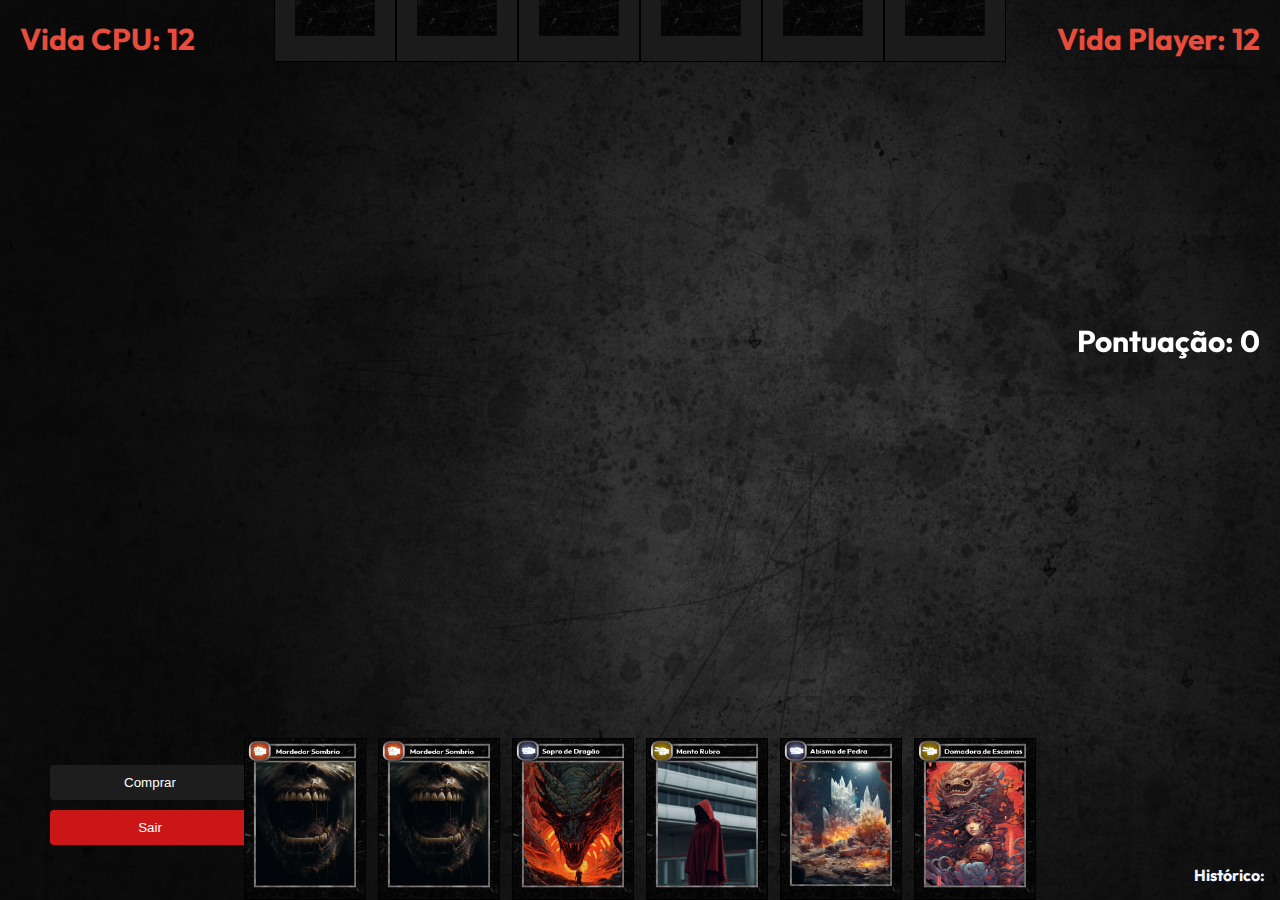
==== cardgame.html @ 0b506df9 "ADD: menu, button. score e etc v2.1" ====
<!DOCTYPE html>
<html lang="pt-br">
<head>
    <meta charset="UTF-8">
    <link href="https://fonts.googleapis.com/css2?family=Outfit:wght@400;700&display=swap" rel="stylesheet">
    <meta name="viewport" content="width=device-width, initial-scale=1.0">
    <title>Jogo de Cartas - Pedra, Papel e Tesoura</title>
    <link rel="stylesheet" href="./src/css/styles.css"> <!-- Link para seu arquivo de estilos CSS -->
</head>
<body>
    <div class="game-container">
        <div class="cpu-area">
            <div class="cpu-info">
                <p>Vida CPU: <span id="cpu-life">6</span></p>
            </div>
            <div class="cpu-cards">
                <!-- Cartas da CPU serão exibidas aqui -->             
            </div>
        </div>
        <div class="middle-space">
            <div class="played-cards">
                <!-- Cartas jogadas serão exibidas aqui -->
            </div>
        </div>
        <div class="player-life">
            <p>Vida Player: <span id="player-life">6</span></p>
        </div>
        <div class="player-score">
            <p>Pontuação: <span id="player-score">0</span></p>
        </div>
        <div class="player-area">
            <button id="buy-button">Comprar</button>
            <button id="exit">Sair</button>"
            <div class="player-cards">
                <!-- Cartas do jogador serão exibidas aqui -->
            </div>
            <div class="history">
                <div class="history-title">Histórico:</div>
                <div class="history-cards"></div>
            </div>
            <div id="winner-modal" class="modal">
                <div class="modal-content">
                    <p id="winner-message">Vencedor: Jogador 1</p>
                    <button id="play-again-button">Jogar Novamente</button>
                </div>
            </div>
            <div id="continue-modal" class="modal">
                <div class="modal-content">
                    <h2>Continuar?</h2>
                    <p>Você pode escolher continuar e receber 3 cartas, mas só pode fazer isso uma vez. (CPU também recebe) </p>
                    <button id="continue-button">Continuar</button>
                    <button id="quit-button">Desistir</button>
                </div>
            </div>          
        </div>
    <script src="./src/js/script.js"></script> <!-- Link para seu arquivo de script JavaScript -->
</body>
</html>
---- src/css/styles.css ----
body, h1, h2, h3, p {
    margin: 0;
    padding: 0;
}

.game-container {
    display: flex;
    flex-direction: column;
    justify-content: space;
    align-items: center;
    height: 100vh;
    box-sizing: border-box;
    position: relative; 
}

.middle-space {
    width: 100%;
    display: flex;
    justify-content: space-around;
    align-items: center;
    margin-top: auto;
    margin-bottom: auto;
    flex-direction: column; /* Inverte a ordem vertical das cartas */
    transform: translateY(30%); /* Ajusta a posição vertical */
    gap: 10px;
}

.middle-space:hover .card {
    transform: none; 
    z-index: initial; 
    box-shadow: none; 
}

.middle-space:hover .card img {
    transform: none;
    position: static; 
    width: auto; 
    height: auto; 
}

.player-life, .cpu-info {
    font-family: "Outfit";
    font-size: 30px;
    font-weight: bold;
    color: #e74c3c;
    position: absolute;
    top: 10px;
}

.player-score{
    font-family: "Outfit";
    font-weight: bold;
    font-size: 30px;
    position: fixed;
    right: 20px;
    bottom: 540px;
    color: #ffffff;
}


.cpu-info {
    top: 20px;
    left: 20px; 
}

.player-life {
    top: 20px;
    right: 20px; 
}

.cpu-cards {
    display: flex;
    justify-content: space-around;
    width: 100%;
    max-width: 1000px;;
    margin-top: -100px;
    margin-bottom: -500px;
}


.player-cards {
    display: flex;
    justify-content: space-around;
    width: 100%;
    max-width: 1000px;
    margin-top: 200px;
    margin-bottom: 0;
}

.player-cards .card {
    margin: 0 6px; 
}

.notification {
    position: fixed;
    top: 10px;
    left: 50%;
    transform: translateX(-50%);
    background-color: rgba(0, 0, 0, 0.8);
    color: white;
    padding: 10px 20px;
    border-radius: 5px;
    font-family: "Outfit";
    font-size: 16px;
    z-index: 1000;
}

.notification-error {
    position: fixed;
    top: 10px;
    left: 50%;
    transform: translateX(-50%);
    color: white;
    padding: 10px 20px;
    border-radius: 5px;
    font-family: "Outfit";
    font-size: 16px;
    z-index: 1000;
    background-color: #e74c3c;
}

#buy-button {
    background-color: #1D1D1D;
    color: white;
    padding: 10px 20px;
    width: 200px;
    border: none;
    border-radius: 4px;
    cursor: pointer;
    transition: background-color 0.3s ease;
}

#buy-button:hover {
    background-color: #dab514;
}

#buy-button {
    position: fixed;
    bottom: 100px;
    left: 50px;
}

#exit {
    width: 200px;
    background-color: #ca1616;
    color: white;
    padding: 10px 34px;
    border: none;
    border-radius: 4px;
    cursor: pointer;
    transition: background-color 0.3s ease; 
}

#exit:hover {
    background-color: #d45b5b;
}

#exit {
    position: fixed;
    bottom: 55px;
    left: 50px;
}

.card {
    width: 120px; 
    height: 160px; 
    background-color: #1b1b1b;
    border: 1px solid #000; 
    display: flex;
    justify-content: center;
    align-items: center;
    cursor: pointer;
    transition: transform 0.3s cubic-bezier(0.175, 0.885, 0.32, 1.275), box-shadow 0.2s ease-in-out;
    position: relative;
    perspective: 1000px;    
    transform-style: preserve-3d;
}

.cpu-cards:hover .card {
    transform: none; 
    z-index: initial; 
    box-shadow: none; 
}

.cpu-cards:hover .card img {
    transform: none;
    position: static; 
    width: auto; 
    height: auto; 
}


.card:hover {
    transform: scale(1.7) rotate(3deg) translateY(-70px); 
    z-index: 2;
    box-shadow: 2px 2px 5px rgba(0, 0, 0, 0.5);
}

.card img {
    max-width: 100%; 
}

.card:hover img {
    transform: translateY(-70%);
    position: absolute; 
    top: 50%;
    left: 50%;
    width: 120%; 
    height: 120%; 
    transform: translate(-50%, -50%) scale(1.5); 
}

.animated-card {
    animation: cardAnimation 1s ease-in-out;
    transform-origin: center;
}


.winner-card {
    border: 2px solid rgb(27, 173, 14); 
}

.draw-card {
    border: 2px solid rgb(255, 255, 255); 
}

.history {
    position: absolute;
    bottom: 0;
    right: 5px;
    padding: 10px;
    border-radius: 5px;
    flex-direction: column;
    align-items: center;
}

.history-title {
    font-family: "Outfit";
    color: aliceblue;
    font-weight: bold;
    margin-bottom: 5px;
    cursor: pointer; 
}

.history-cards{
    display: flex;
    flex-direction: column; 
    gap: 5px;
    max-height: 480px; 
}

.history-cards:hover .card {
    transform: none; 
    z-index: initial; 
    box-shadow: none; 
}

.history-cards:hover .card img {
    transform: none;
    position: static; 
    width: auto; 
    height: auto; 
}

.history-cards .history-container {
    display: flex;
    gap: 5px;
}

.low-opacity {
    opacity: 0.2; 
}



/* Estilos para o modal */
.modal {
    display: none;
    position: fixed;
    z-index: 1000;
    left: 0;
    top: -100px;
    width: 100%;
    height: 1000%;
    background-color: rgba(0, 0, 0, 0.7);
}

.modal-content {
    border-radius: 6px;
    background-color: #1D1D1D;
    max-width: 300px;
    margin: auto;
    margin-top: 20%;
    padding: 35px 71px;
    border-radius: 5px;
    text-align: center;
    font-weight: bold;
    font-family: "Outfit";
    color: white;
    display: flex;
    flex-direction: column;
    gap: 20px; /* Espaçamento vertical entre os elementos */
}


#play-again-button {
    display: inline-block;
    outline: 0;
    cursor: pointer;
    border: none;
    border-radius: 5px;
    color: #fff;
    background: #1a1717;
    font-size: 16px;
    font-weight: bold;
    padding: 10px 20px;
    text-align: center;
    text-decoration: none;
    transition: background-color 0.3s ease;
}

#play-again-button:hover {
    background: #2ca37f;
}

#continue-button {
    display: inline-block;
    outline: 0;
    cursor: pointer;
    border: none;
    border-radius: 5px;
    color: #fff;
    background: #1a1717;
    font-size: 16px;
    font-weight: bold;
    padding: 10px 20px;
    text-align: center;
    text-decoration: none;
    transition: background-color 0.3s ease;
}

#continue-button:hover {
    background: #2ca37f;
}

#quit-button {
    display: inline-block;
    outline: 0;
    cursor: pointer;
    border: none;
    border-radius: 5px;
    color: #fff;
    background: #1a1717;
    font-size: 16px;
    font-weight: bold;
    padding: 10px 20px;
    text-align: center;
    text-decoration: none;
    transition: background-color 0.3s ease;
}

#quit-button:hover {
    background: #e00d0d;
}

body {
    background-image: url("/src/background/1.jpg");
    background-size: cover;
    overflow: hidden;
    transform-origin: top;
}

#player-life, #cpu-life {
    font-weight: bold;
    color: #e74c3c;
}
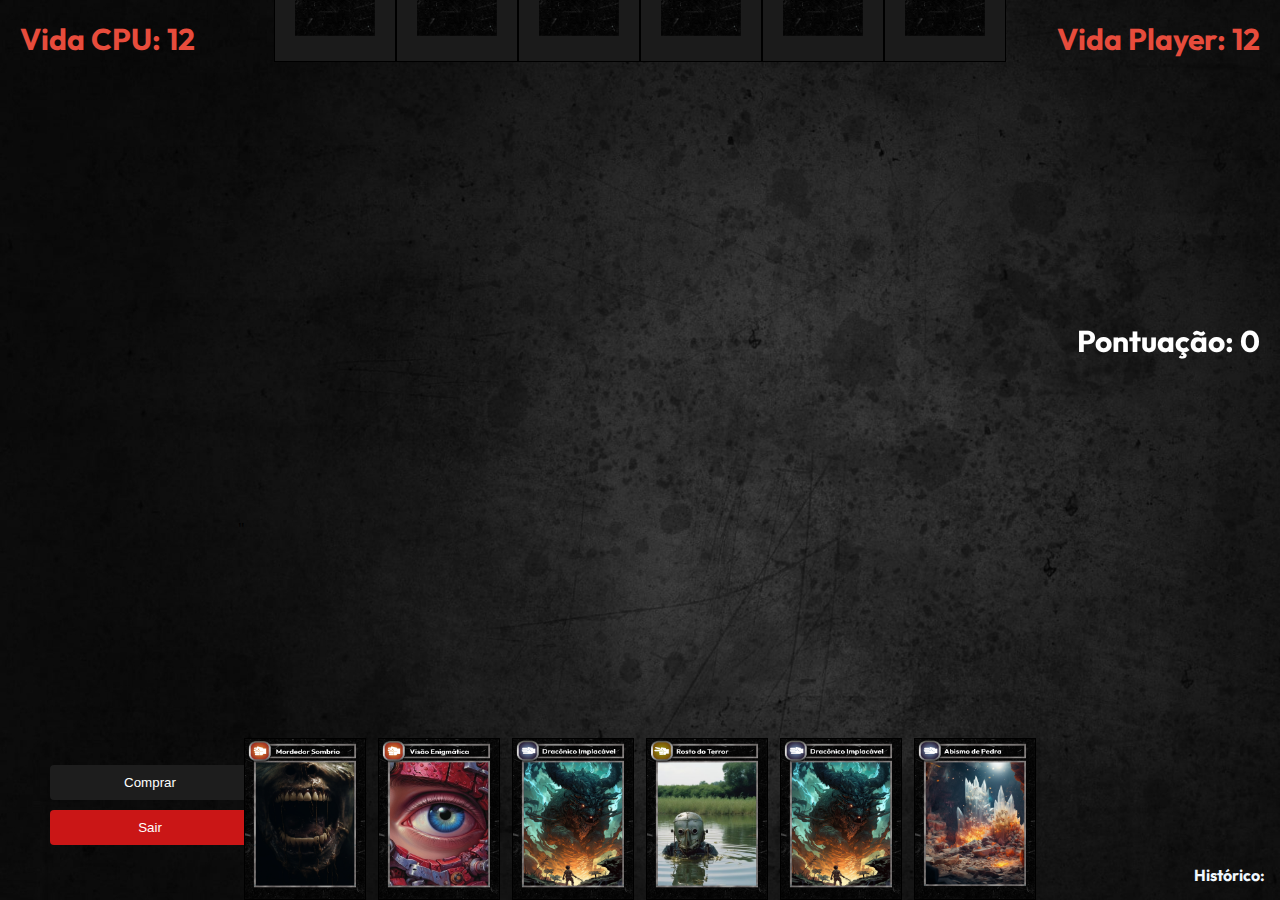
==== commit f1b303bd: "FIX: ajuste html" ====
--- a/cardgame.html
+++ b/cardgame.html
@@ -4,7 +4,8 @@
     <meta charset="UTF-8">
     <link href="https://fonts.googleapis.com/css2?family=Outfit:wght@400;700&display=swap" rel="stylesheet">
     <meta name="viewport" content="width=device-width, initial-scale=1.0">
-    <title>Jogo de Cartas - Pedra, Papel e Tesoura</title>
+    <link rel="icon" href="/src/fav/favicon.ico" type="image/x-icon">
+    <title>Jogo</title>
     <link rel="stylesheet" href="./src/css/styles.css"> <!-- Link para seu arquivo de estilos CSS -->
 </head>
 <body>
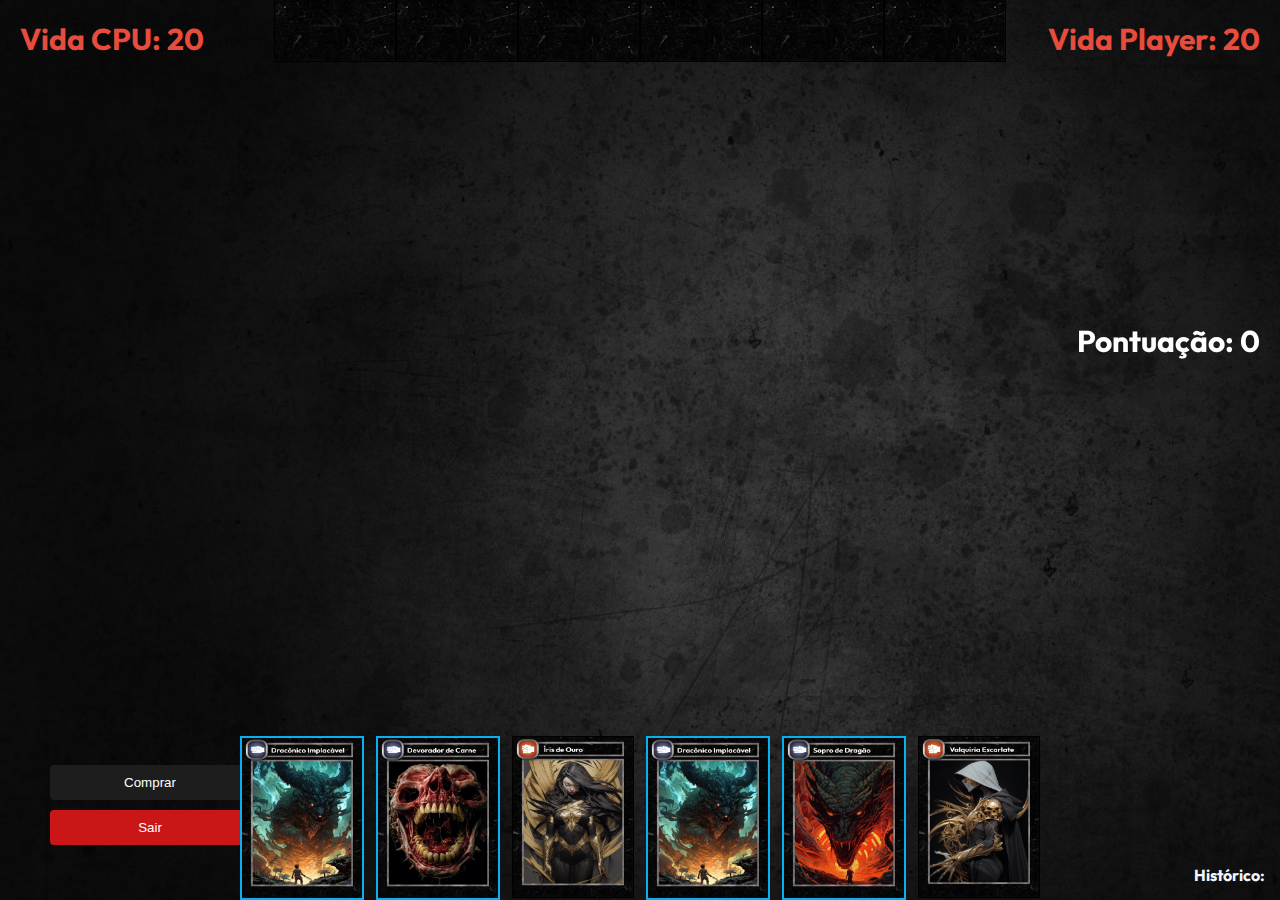
==== commit ca442fcd: "ADD: bordas azuis nas cartas repetidas" ====
--- a/cardgame.html
+++ b/cardgame.html
@@ -52,7 +52,11 @@
                     <button id="continue-button">Continuar</button>
                     <button id="quit-button">Desistir</button>
                 </div>
-            </div>          
+            </div>
+            <div id="card-options" style="display: none;">
+                <button id="fortalecer-button">Fortalecer</button>
+                <button id="jogar-button">Jogar</button>
+              </div>              
         </div>
     <script src="./src/js/script.js"></script> <!-- Link para seu arquivo de script JavaScript -->
 </body>
--- a/src/css/styles.css
+++ b/src/css/styles.css
@@ -191,7 +191,7 @@
 
 
 .card:hover {
-    transform: scale(1.7) rotate(3deg) translateY(-70px); 
+    transform: scale(1.5) rotate(3deg) translateY(-70px); 
     z-index: 2;
     box-shadow: 2px 2px 5px rgba(0, 0, 0, 0.5);
 }
@@ -224,6 +224,10 @@
     border: 2px solid rgb(255, 255, 255); 
 }
 
+.blue-border {
+    border: 2px solid rgb(9, 176, 241);
+}
+
 .history {
     position: absolute;
     bottom: 0;
@@ -363,6 +367,9 @@
     background: #e00d0d;
 }
 
+
+
+
 body {
     background-image: url("/src/background/1.jpg");
     background-size: cover;
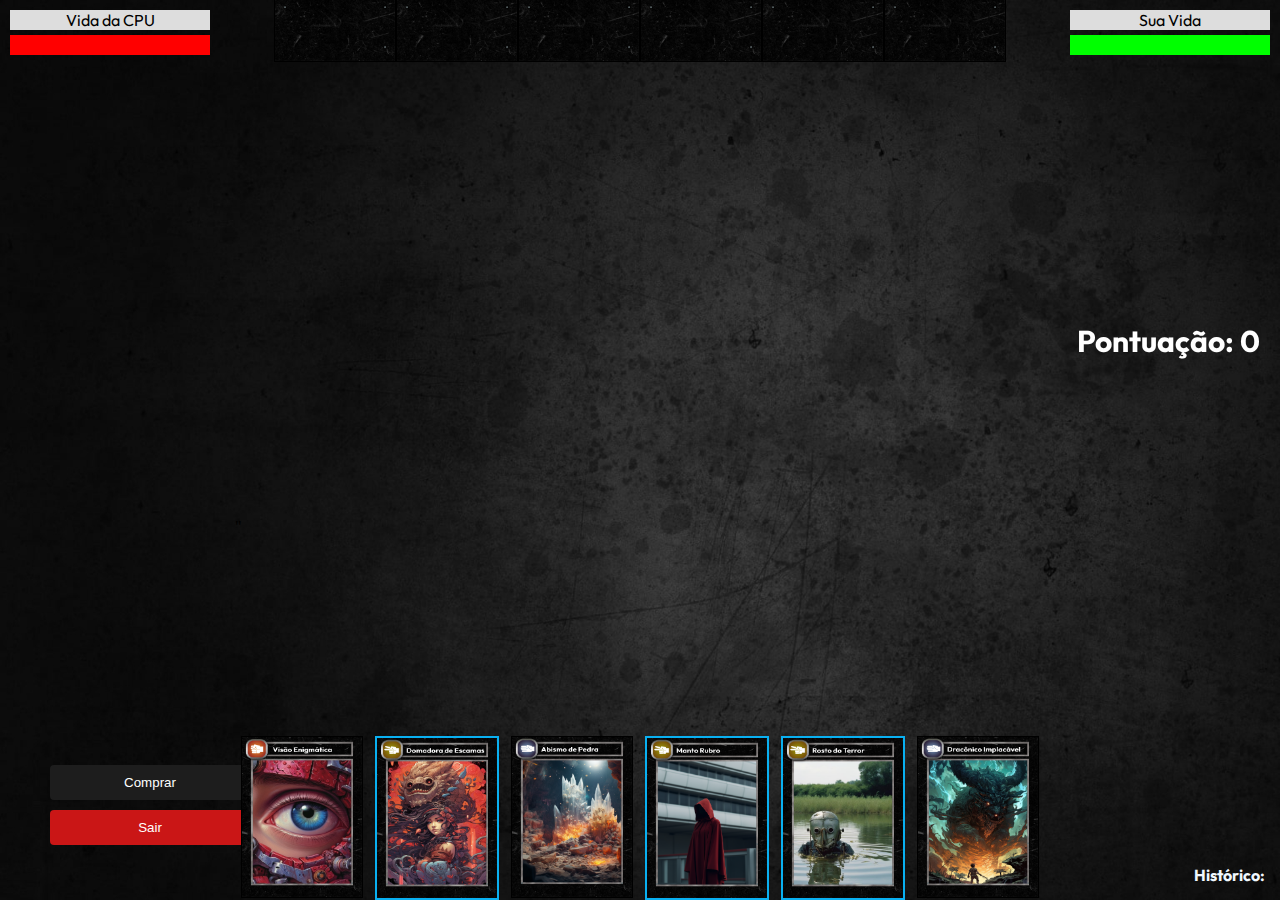
==== commit 5c111cfa: "ADD: Barra de Vida v2.3" ====
--- a/cardgame.html
+++ b/cardgame.html
@@ -12,7 +12,10 @@
     <div class="game-container">
         <div class="cpu-area">
             <div class="cpu-info">
-                <p>Vida CPU: <span id="cpu-life">6</span></p>
+                <div class="health-bar-container" id="cpu-health-container">
+                    <p>Vida da CPU</p> <!-- Título -->
+                    <div id="cpu-health-bar" class="health-bar"></div>
+                </div>            
             </div>
             <div class="cpu-cards">
                 <!-- Cartas da CPU serão exibidas aqui -->             
@@ -24,7 +27,10 @@
             </div>
         </div>
         <div class="player-life">
-            <p>Vida Player: <span id="player-life">6</span></p>
+            <div class="health-bar-container" id="player-health-container">
+                <p>Sua Vida</p> <!-- Título -->
+                <div id="player-health-bar" class="health-bar"></div>
+            </div>        
         </div>
         <div class="player-score">
             <p>Pontuação: <span id="player-score">0</span></p>
--- a/src/css/styles.css
+++ b/src/css/styles.css
@@ -38,15 +38,6 @@
     height: auto; 
 }
 
-.player-life, .cpu-info {
-    font-family: "Outfit";
-    font-size: 30px;
-    font-weight: bold;
-    color: #e74c3c;
-    position: absolute;
-    top: 10px;
-}
-
 .player-score{
     font-family: "Outfit";
     font-weight: bold;
@@ -58,15 +49,6 @@
 }
 
 
-.cpu-info {
-    top: 20px;
-    left: 20px; 
-}
-
-.player-life {
-    top: 20px;
-    right: 20px; 
-}
 
 .cpu-cards {
     display: flex;
@@ -127,7 +109,6 @@
     border: none;
     border-radius: 4px;
     cursor: pointer;
-    transition: background-color 0.3s ease;
 }
 
 #buy-button:hover {
@@ -210,11 +191,6 @@
     transform: translate(-50%, -50%) scale(1.5); 
 }
 
-.animated-card {
-    animation: cardAnimation 1s ease-in-out;
-    transform-origin: center;
-}
-
 
 .winner-card {
     border: 2px solid rgb(27, 173, 14); 
@@ -367,6 +343,49 @@
     background: #e00d0d;
 }
 
+.health-bar-container {
+    position: absolute;
+    top: 10px; /* Ajuste conforme necessário */
+    height: 20px;
+    width: 200px; /* Ajuste conforme necessário */
+    background-color: #ddd;
+}
+
+.health-bar {
+    height: 100%;
+    width: 100%;
+}
+
+#player-health-container {
+    right: 10px; /* Ajuste conforme necessário */
+}
+
+#player-health-bar {
+    background-color: #00ff00; /* Cor da barra de vida do jogador */
+}
+
+/* Estilização do título da CPU */
+#cpu-health-container p {
+    font-family: "Outfit";
+    text-align: center; /* Centraliza o texto horizontalmente */
+    margin-bottom: 5px; /* Adiciona um espaço entre o título e a barra de vida */
+}
+
+#player-health-container p {
+    font-family: "Outfit";
+    text-align: center; /* Centraliza o texto horizontalmente */
+    margin-bottom: 5px; /* Adiciona um espaço entre o título e a barra de vida */
+}
+
+
+#cpu-health-container {
+    left: 10px; /* Ajuste conforme necessário */
+}
+
+#cpu-health-bar {
+    background-color: #ff0000; /* Cor da barra de vida da CPU */
+}
+
 
 
 
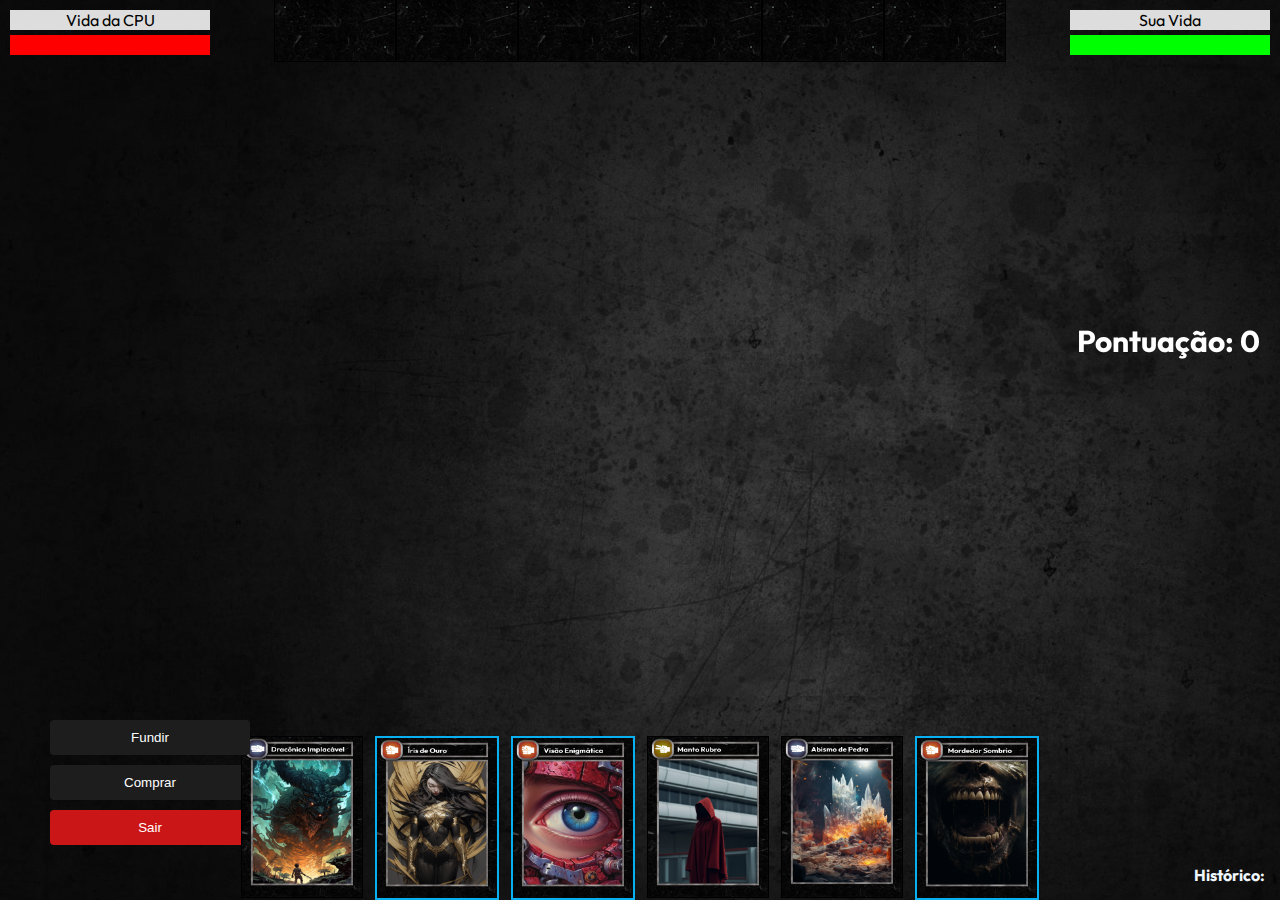
==== commit 6fe0f1d7: "ADD: cartas especiais" ====
--- a/cardgame.html
+++ b/cardgame.html
@@ -6,14 +6,14 @@
     <meta name="viewport" content="width=device-width, initial-scale=1.0">
     <link rel="icon" href="/src/fav/favicon.ico" type="image/x-icon">
     <title>Jogo</title>
-    <link rel="stylesheet" href="./src/css/styles.css"> <!-- Link para seu arquivo de estilos CSS -->
+    <link rel="stylesheet" href="./src/css/styles.css"> 
 </head>
 <body>
     <div class="game-container">
         <div class="cpu-area">
             <div class="cpu-info">
                 <div class="health-bar-container" id="cpu-health-container">
-                    <p>Vida da CPU</p> <!-- Título -->
+                    <p>Vida da CPU</p> 
                     <div id="cpu-health-bar" class="health-bar"></div>
                 </div>            
             </div>
@@ -28,7 +28,7 @@
         </div>
         <div class="player-life">
             <div class="health-bar-container" id="player-health-container">
-                <p>Sua Vida</p> <!-- Título -->
+                <p>Sua Vida</p> 
                 <div id="player-health-bar" class="health-bar"></div>
             </div>        
         </div>
@@ -62,9 +62,23 @@
             <div id="card-options" style="display: none;">
                 <button id="fortalecer-button">Fortalecer</button>
                 <button id="jogar-button">Jogar</button>
-              </div>              
+              </div>            
+              <button id="merge-button" style="display: none;">Fundir</button>
+              <!-- Modal de Fusão -->
+            <div id="merge-modal" class="modal">
+                <div class="fmodal-content">
+                    <h2>Deseja fundir essas 3 cartas?</h2>
+                    <div id="blue-border-cards">
+                        <!-- Aqui serão exibidas as cartas com borda azul -->
+                    </div>
+                    <div class="button-container">
+                        <button id="merge2-button">Sim</button>
+                        <button id="cancel-button">Cancelar</button>
+                    </div>
+                </div>
+            </div>
         </div>
-    <script src="./src/js/script.js"></script> <!-- Link para seu arquivo de script JavaScript -->
+    <script src="./src/js/script.js"></script> 
 </body>
 </html>
 
--- a/src/css/styles.css
+++ b/src/css/styles.css
@@ -87,11 +87,25 @@
     z-index: 1000;
 }
 
-.notification-error {
+.notification2 {
     position: fixed;
     top: 10px;
     left: 50%;
     transform: translateX(-50%);
+    background-color: rgb(9, 176, 241);
+    color: white;
+    padding: 10px 20px;
+    border-radius: 5px;
+    font-family: "Outfit";
+    font-size: 16px;
+    z-index: 1000;
+}
+
+.notification-error {
+    position: fixed;
+    top: 10px;
+    left: 50%;
+    transform: translateX(-50%);
     color: white;
     padding: 10px 20px;
     border-radius: 5px;
@@ -130,6 +144,114 @@
     border-radius: 4px;
     cursor: pointer;
     transition: background-color 0.3s ease; 
+}
+
+#merge-button {
+    width: 200px;
+    background-color: #1D1D1D;
+    color: white;
+    padding: 10px 34px;
+    border: none;
+    border-radius: 4px;
+    cursor: pointer;
+    transition: background-color 0.3s ease;
+}
+
+#merge-button {
+    position: fixed;
+    bottom: 145px;
+    left: 50px;
+}
+
+#merge-button:hover {
+    background-color: rgb(9, 176, 241);
+}
+
+/* Estilo CSS para o novo modal */
+
+.fmodal-content {
+    border-radius: 6px;
+    background-color: #1D1D1D;
+    max-width: 400px;
+    margin: auto;
+    margin-top: 15%; /* Ajuste a posição vertical do modal */
+    padding: 50px; /* Ajuste o espaçamento interno do modal */
+    text-align: center;
+    font-weight: bold;
+    font-family: "Outfit";
+    color: white;
+    display: flex;
+    flex-direction: column;
+    gap: 20px; /* Espaçamento vertical entre os elementos */
+}
+
+h2 {
+    text-align: center;
+}
+
+#blue-border-cards {
+    display: flex;
+    flex-wrap: nowrap;
+    justify-content: center; /* Centralize as cartas horizontalmente */
+    align-items: center; /* Centralize as cartas verticalmente */
+}
+
+#blue-border-cards .card {
+    margin-right: 3px;
+    width: 120px;
+    height: 160px;
+}
+
+#blue-border-cards:hover .card img  {
+    transform: none;
+    position: static; 
+    width: auto; 
+    height: auto; 
+}
+
+#blue-border-cards:hover .card {
+    transform: none; 
+    z-index: initial; 
+    box-shadow: none; 
+}
+
+#cancel-button {
+    display: inline-block;
+    cursor: pointer;
+    border: none;
+    border-radius: 5px;
+    color: #fff;
+    background: #1a1717;
+    font-size: 16px;
+    font-weight: bold;
+    padding: 10px 30px;
+    text-align: center;
+    text-decoration: none;
+    transition: background-color 0.3s ease;
+    margin-left: 10px; /* Adicione uma margem à direita para distanciar os botões */
+}
+
+#cancel-button:hover {
+    background-color: #ff3c00;
+}
+
+#merge2-button {
+    display: inline-block;
+    cursor: pointer;
+    border: none;
+    border-radius: 5px;
+    color: #fff;
+    background: #1a1717;
+    font-size: 16px;
+    font-weight: bold;
+    padding: 10px 40px;
+    text-align: center;
+    text-decoration: none;
+    transition: background-color 0.3s ease;
+}
+
+#merge2-button:hover {
+    background-color: rgb(9, 176, 241);
 }
 
 #exit:hover {
@@ -279,7 +401,7 @@
     color: white;
     display: flex;
     flex-direction: column;
-    gap: 20px; /* Espaçamento vertical entre os elementos */
+    gap: 10px; /* Espaçamento vertical entre os elementos */
 }
 
 
@@ -342,6 +464,7 @@
 #quit-button:hover {
     background: #e00d0d;
 }
+
 
 .health-bar-container {
     position: absolute;
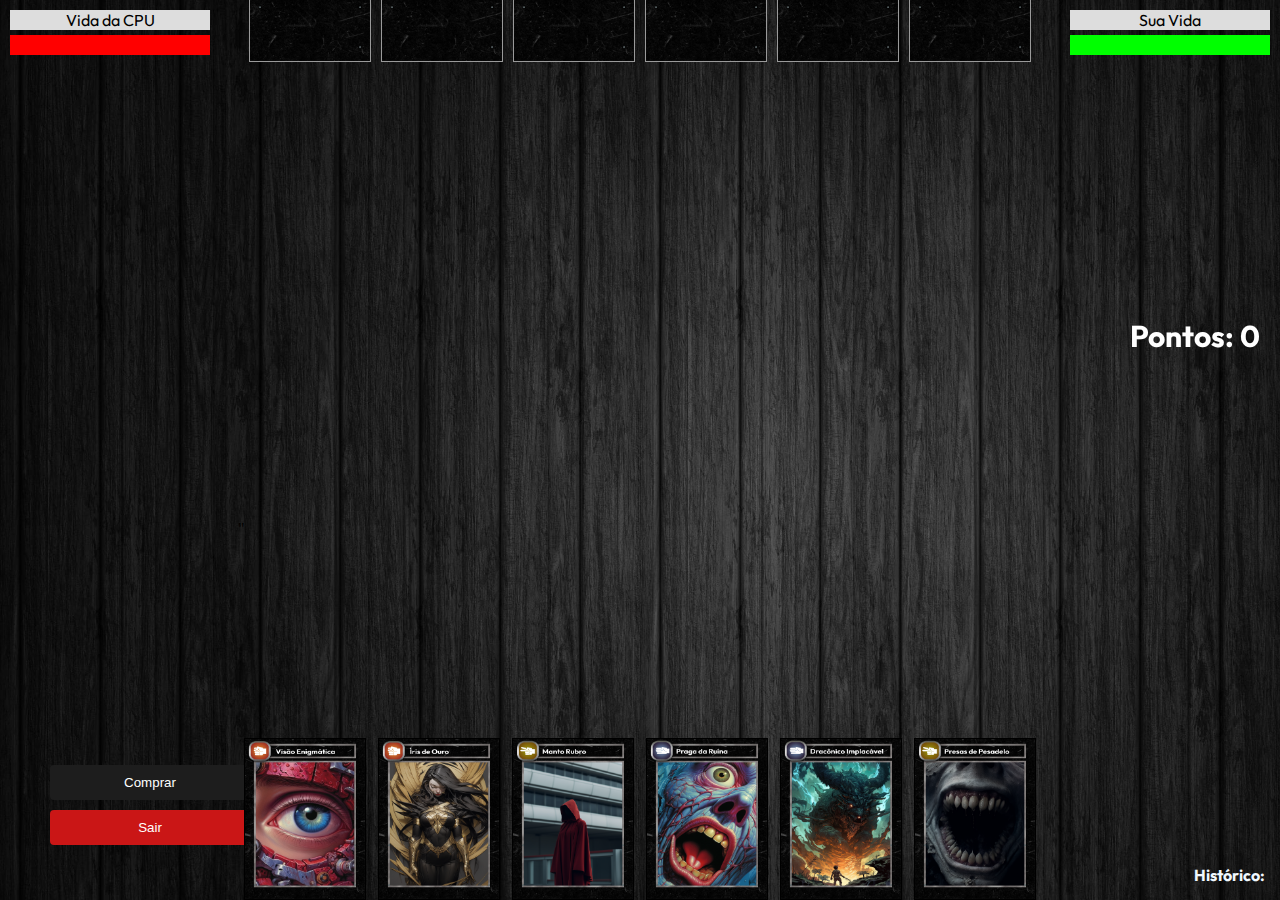
==== commit 24834b1e: "FIX: borda cartas cpu e menu" ====
--- a/cardgame.html
+++ b/cardgame.html
@@ -30,10 +30,10 @@
             <div class="health-bar-container" id="player-health-container">
                 <p>Sua Vida</p> 
                 <div id="player-health-bar" class="health-bar"></div>
+                <div class="player-score">
+                    <p>Pontos: <span id="player-score">0</span></p>
+                </div>
             </div>        
-        </div>
-        <div class="player-score">
-            <p>Pontuação: <span id="player-score">0</span></p>
         </div>
         <div class="player-area">
             <button id="buy-button">Comprar</button>
--- a/src/css/styles.css
+++ b/src/css/styles.css
@@ -57,6 +57,12 @@
     max-width: 1000px;;
     margin-top: -100px;
     margin-bottom: -500px;
+    gap: 10px;
+}
+
+.cpu-cards .card {
+    border: 1px solid #ffffff8f; 
+
 }
 
 
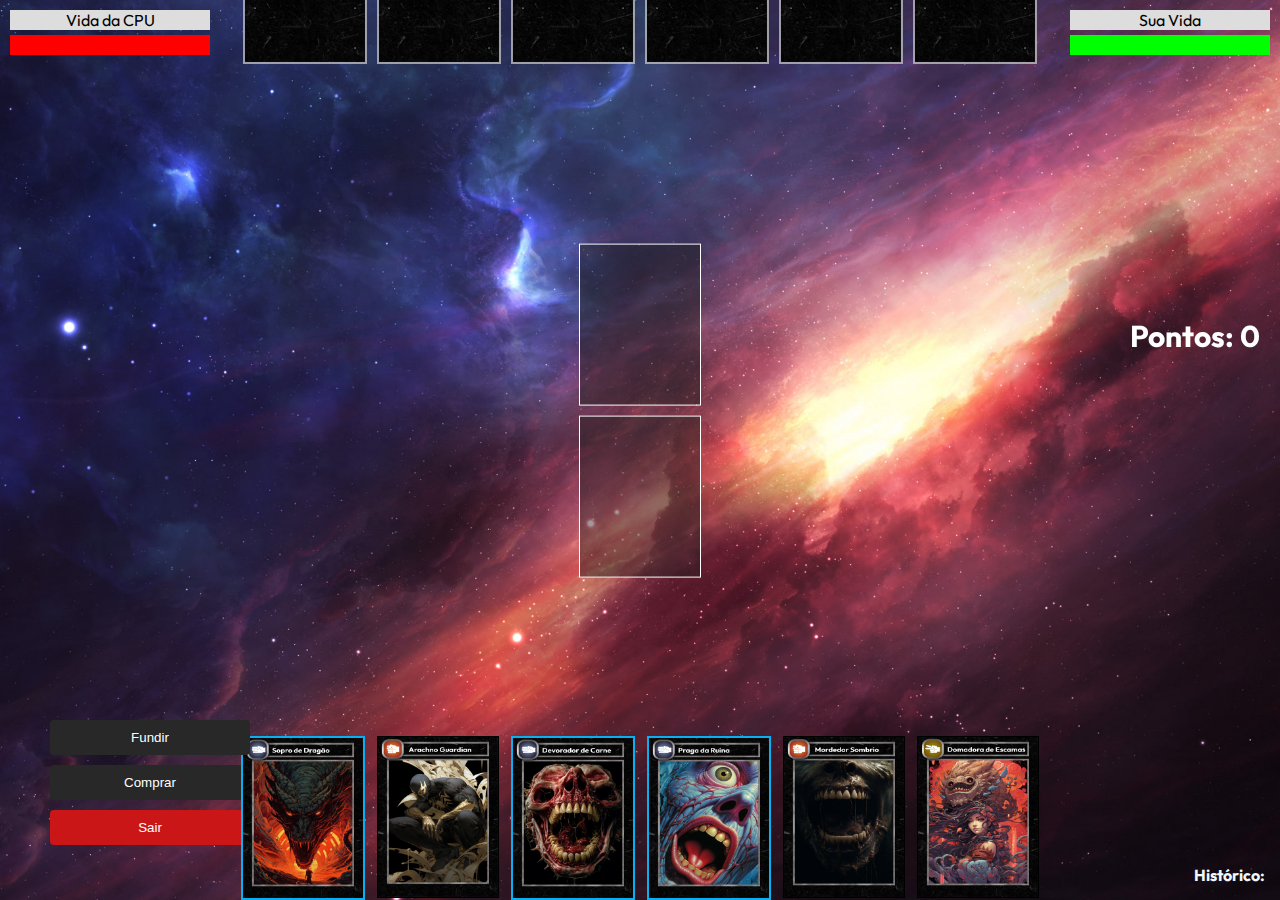
==== commit a7669c0e: "v2.3.1" ====
--- a/cardgame.html
+++ b/cardgame.html
@@ -36,8 +36,21 @@
             </div>        
         </div>
         <div class="player-area">
+            <!-- <button id="change-bg-button">Alterar Papel de Parede</button> -->
+            <div id="wallpaper-modal" class="modal">
+                <div class="modal-content">
+                  <span class="close">&times;</span>
+                  <h2>Escolha um papel de parede</h2>
+                  <div id="wallpaper-options">
+                    <!-- Adicione opções de papel de parede aqui -->
+                    <div class="wallpaper-option" data-bg="1.jpg"></div>
+                    <div class="wallpaper-option" data-bg="2.jpg"></div>
+                    <!-- Adicione mais opções conforme necessário -->
+                  </div>
+                </div>
+              </div>
             <button id="buy-button">Comprar</button>
-            <button id="exit">Sair</button>"
+            <button id="exit">Sair</button>
             <div class="player-cards">
                 <!-- Cartas do jogador serão exibidas aqui -->
             </div>
--- a/src/css/styles.css
+++ b/src/css/styles.css
@@ -1,8 +1,10 @@
+/* Estilos gerais de reset */
 body, h1, h2, h3, p {
     margin: 0;
     padding: 0;
 }
 
+/* Estilos do container principal do jogo */
 .game-container {
     display: flex;
     flex-direction: column;
@@ -10,9 +12,10 @@
     align-items: center;
     height: 100vh;
     box-sizing: border-box;
-    position: relative; 
-}
-
+    position: relative;
+}
+
+/* Estilos do espaço central onde as cartas são exibidas */
 .middle-space {
     width: 100%;
     display: flex;
@@ -20,25 +23,27 @@
     align-items: center;
     margin-top: auto;
     margin-bottom: auto;
-    flex-direction: column; /* Inverte a ordem vertical das cartas */
-    transform: translateY(30%); /* Ajusta a posição vertical */
+    flex-direction: column;
+    transform: translateY(40%);
     gap: 10px;
 }
 
+/* Estilos para reverter transformações nas cartas ao passar o mouse */
 .middle-space:hover .card {
-    transform: none; 
-    z-index: initial; 
-    box-shadow: none; 
+    transform: none;
+    z-index: initial;
+    box-shadow: none;
 }
 
 .middle-space:hover .card img {
     transform: none;
-    position: static; 
-    width: auto; 
-    height: auto; 
-}
-
-.player-score{
+    position: static;
+    width: auto;
+    height: auto;
+}
+
+/* Estilos para a pontuação do jogador */
+.player-score {
     font-family: "Outfit";
     font-weight: bold;
     font-size: 30px;
@@ -48,24 +53,23 @@
     color: #ffffff;
 }
 
-
-
+/* Estilos do container de cartas da CPU */
 .cpu-cards {
     display: flex;
     justify-content: space-around;
     width: 100%;
-    max-width: 1000px;;
+    max-width: 1000px;
     margin-top: -100px;
     margin-bottom: -500px;
     gap: 10px;
 }
 
+/* Estilos para as cartas da CPU */
 .cpu-cards .card {
-    border: 1px solid #ffffff8f; 
-
-}
-
-
+    border: 2px solid #ffffff8f;
+}
+
+/* Estilos do container de cartas do jogador */
 .player-cards {
     display: flex;
     justify-content: space-around;
@@ -75,10 +79,12 @@
     margin-bottom: 0;
 }
 
+/* Estilos para as cartas do jogador */
 .player-cards .card {
-    margin: 0 6px; 
-}
-
+    margin: 0 6px;
+}
+
+/* Estilos para notificações */
 .notification {
     position: fixed;
     top: 10px;
@@ -121,26 +127,25 @@
     background-color: #e74c3c;
 }
 
+/* Estilos do botão de compra */
 #buy-button {
-    background-color: #1D1D1D;
+    background-color: #282828;
     color: white;
     padding: 10px 20px;
     width: 200px;
     border: none;
     border-radius: 4px;
     cursor: pointer;
+    position: fixed;
+    bottom: 100px;
+    left: 50px;
 }
 
 #buy-button:hover {
     background-color: #dab514;
 }
 
-#buy-button {
-    position: fixed;
-    bottom: 100px;
-    left: 50px;
-}
-
+/* Estilos do botão de saída */
 #exit {
     width: 200px;
     background-color: #ca1616;
@@ -149,21 +154,29 @@
     border: none;
     border-radius: 4px;
     cursor: pointer;
-    transition: background-color 0.3s ease; 
-}
-
+    transition: background-color 0.3s ease;
+}
+
+#exit {
+    position: fixed;
+    bottom: 55px;
+    left: 50px;
+}
+
+#exit:hover {
+    background-color: #d45b5b;
+}
+
+/* Estilos do botão de mesclar */
 #merge-button {
     width: 200px;
-    background-color: #1D1D1D;
+    background-color: #282828;
     color: white;
     padding: 10px 34px;
     border: none;
     border-radius: 4px;
     cursor: pointer;
     transition: background-color 0.3s ease;
-}
-
-#merge-button {
     position: fixed;
     bottom: 145px;
     left: 50px;
@@ -173,33 +186,29 @@
     background-color: rgb(9, 176, 241);
 }
 
-/* Estilo CSS para o novo modal */
-
+/* Estilos para o modal */
 .fmodal-content {
     border-radius: 6px;
-    background-color: #1D1D1D;
+    background-color: #111111;
     max-width: 400px;
     margin: auto;
-    margin-top: 15%; /* Ajuste a posição vertical do modal */
-    padding: 50px; /* Ajuste o espaçamento interno do modal */
+    margin-top: 15%;
+    padding: 50px;
     text-align: center;
     font-weight: bold;
     font-family: "Outfit";
     color: white;
     display: flex;
     flex-direction: column;
-    gap: 20px; /* Espaçamento vertical entre os elementos */
-}
-
-h2 {
-    text-align: center;
-}
-
+    gap: 20px;
+}
+
+/* Estilos para as cartas com borda azul */
 #blue-border-cards {
     display: flex;
     flex-wrap: nowrap;
-    justify-content: center; /* Centralize as cartas horizontalmente */
-    align-items: center; /* Centralize as cartas verticalmente */
+    justify-content: center;
+    align-items: center;
 }
 
 #blue-border-cards .card {
@@ -208,33 +217,35 @@
     height: 160px;
 }
 
-#blue-border-cards:hover .card img  {
-    transform: none;
-    position: static; 
-    width: auto; 
-    height: auto; 
+#blue-border-cards:hover .card img {
+    transform: none;
+    position: static;
+    width: auto;
+    height: auto;
 }
 
 #blue-border-cards:hover .card {
-    transform: none; 
-    z-index: initial; 
-    box-shadow: none; 
-}
-
+    transform: none;
+    z-index: initial;
+    box-shadow: none;
+}
+
+/* Estilos para botões de ação */
 #cancel-button {
     display: inline-block;
     cursor: pointer;
     border: none;
     border-radius: 5px;
     color: #fff;
-    background: #1a1717;
+    background: #282828;
     font-size: 16px;
     font-weight: bold;
     padding: 10px 30px;
     text-align: center;
     text-decoration: none;
     transition: background-color 0.3s ease;
-    margin-left: 10px; /* Adicione uma margem à direita para distanciar os botões */
+    margin-left: 10px;
+    border: 1px solid #ffffff4b;
 }
 
 #cancel-button:hover {
@@ -247,91 +258,85 @@
     border: none;
     border-radius: 5px;
     color: #fff;
-    background: #1a1717;
+    background: #282828;
     font-size: 16px;
     font-weight: bold;
     padding: 10px 40px;
     text-align: center;
     text-decoration: none;
     transition: background-color 0.3s ease;
+    border: 1px solid #ffffff4b;
 }
 
 #merge2-button:hover {
     background-color: rgb(9, 176, 241);
 }
 
-#exit:hover {
-    background-color: #d45b5b;
-}
-
-#exit {
-    position: fixed;
-    bottom: 55px;
-    left: 50px;
-}
-
+/* Estilos para cartas */
 .card {
-    width: 120px; 
-    height: 160px; 
-    background-color: #1b1b1b;
-    border: 1px solid #000; 
+    width: 120px;
+    height: 160px;
+    background-color: #1b1b1b6e;
+    border: 1px solid #000;
     display: flex;
     justify-content: center;
     align-items: center;
     cursor: pointer;
     transition: transform 0.3s cubic-bezier(0.175, 0.885, 0.32, 1.275), box-shadow 0.2s ease-in-out;
     position: relative;
-    perspective: 1000px;    
+    perspective: 1000px;
     transform-style: preserve-3d;
 }
 
+/* Estilos para cartas da CPU ao passar o mouse */
 .cpu-cards:hover .card {
-    transform: none; 
-    z-index: initial; 
-    box-shadow: none; 
+    transform: none;
+    z-index: initial;
+    box-shadow: none;
 }
 
 .cpu-cards:hover .card img {
     transform: none;
-    position: static; 
-    width: auto; 
-    height: auto; 
-}
-
-
+    position: static;
+    width: auto;
+    height: auto;
+}
+
+/* Estilos para cartas ao passar o mouse */
 .card:hover {
-    transform: scale(1.5) rotate(3deg) translateY(-70px); 
+    transform: scale(1.5) rotate(3deg) translateY(-105px);
     z-index: 2;
     box-shadow: 2px 2px 5px rgba(0, 0, 0, 0.5);
 }
 
 .card img {
-    max-width: 100%; 
+    max-width: 100%;
 }
 
 .card:hover img {
-    transform: translateY(-70%);
-    position: absolute; 
+    transform: translateY(-105%);
+    position: absolute;
     top: 50%;
     left: 50%;
-    width: 120%; 
-    height: 120%; 
-    transform: translate(-50%, -50%) scale(1.5); 
-}
-
-
+    width: 120%;
+    height: 120%;
+    transform: translate(-50%, -50%) scale(1.5);
+}
+
+/* Estilos para cartas vencedoras, cartas de empate e cartas com borda azul */
 .winner-card {
-    border: 2px solid rgb(27, 173, 14); 
+    border: 2px solid rgb(27, 173, 14);
 }
 
 .draw-card {
-    border: 2px solid rgb(255, 255, 255); 
+    border: 2px solid rgb(255, 255, 255);
 }
 
 .blue-border {
     border: 2px solid rgb(9, 176, 241);
 }
 
+/* Estilos para o histórico de cartas */
 .history {
     position: absolute;
     bottom: 0;
@@ -347,27 +352,27 @@
     color: aliceblue;
     font-weight: bold;
     margin-bottom: 5px;
-    cursor: pointer; 
-}
-
-.history-cards{
-    display: flex;
-    flex-direction: column; 
+    cursor: pointer;
+}
+
+.history-cards {
+    display: flex;
+    flex-direction: column;
     gap: 5px;
-    max-height: 480px; 
+    max-height: 480px;
 }
 
 .history-cards:hover .card {
-    transform: none; 
-    z-index: initial; 
-    box-shadow: none; 
+    transform: none;
+    z-index: initial;
+    box-shadow: none;
 }
 
 .history-cards:hover .card img {
     transform: none;
-    position: static; 
-    width: auto; 
-    height: auto; 
+    position: static;
+    width: auto;
+    height: auto;
 }
 
 .history-cards .history-container {
@@ -376,10 +381,8 @@
 }
 
 .low-opacity {
-    opacity: 0.2; 
-}
-
-
+    opacity: 0.2;
+}
 
 /* Estilos para o modal */
 .modal {
@@ -395,7 +398,7 @@
 
 .modal-content {
     border-radius: 6px;
-    background-color: #1D1D1D;
+    background-color: #111111;
     max-width: 300px;
     margin: auto;
     margin-top: 20%;
@@ -407,10 +410,10 @@
     color: white;
     display: flex;
     flex-direction: column;
-    gap: 10px; /* Espaçamento vertical entre os elementos */
-}
-
-
+    gap: 10px;
+}
+
+/* Estilos para botões no modal */
 #play-again-button {
     display: inline-block;
     outline: 0;
@@ -418,7 +421,7 @@
     border: none;
     border-radius: 5px;
     color: #fff;
-    background: #1a1717;
+    background: #282828;
     font-size: 16px;
     font-weight: bold;
     padding: 10px 20px;
@@ -438,7 +441,7 @@
     border: none;
     border-radius: 5px;
     color: #fff;
-    background: #1a1717;
+    background: #282828;
     font-size: 16px;
     font-weight: bold;
     padding: 10px 20px;
@@ -458,7 +461,7 @@
     border: none;
     border-radius: 5px;
     color: #fff;
-    background: #1a1717;
+    background: #282828;
     font-size: 16px;
     font-weight: bold;
     padding: 10px 20px;
@@ -471,12 +474,12 @@
     background: #e00d0d;
 }
 
-
+/* Estilos para a barra de vida */
 .health-bar-container {
     position: absolute;
-    top: 10px; /* Ajuste conforme necessário */
+    top: 10px;
     height: 20px;
-    width: 200px; /* Ajuste conforme necessário */
+    width: 200px;
     background-color: #ddd;
 }
 
@@ -486,40 +489,36 @@
 }
 
 #player-health-container {
-    right: 10px; /* Ajuste conforme necessário */
+    right: 10px;
 }
 
 #player-health-bar {
-    background-color: #00ff00; /* Cor da barra de vida do jogador */
-}
-
-/* Estilização do título da CPU */
+    background-color: #00ff00;
+}
+
 #cpu-health-container p {
     font-family: "Outfit";
-    text-align: center; /* Centraliza o texto horizontalmente */
-    margin-bottom: 5px; /* Adiciona um espaço entre o título e a barra de vida */
+    text-align: center;
+    margin-bottom: 5px;
 }
 
 #player-health-container p {
     font-family: "Outfit";
-    text-align: center; /* Centraliza o texto horizontalmente */
-    margin-bottom: 5px; /* Adiciona um espaço entre o título e a barra de vida */
-}
-
+    text-align: center;
+    margin-bottom: 5px;
+}
 
 #cpu-health-container {
-    left: 10px; /* Ajuste conforme necessário */
+    left: 10px;
 }
 
 #cpu-health-bar {
-    background-color: #ff0000; /* Cor da barra de vida da CPU */
-}
-
-
-
-
+    background-color: #ff0000;
+}
+
+/* Estilos de fundo */
 body {
-    background-image: url("/src/background/1.jpg");
+    background-image: url("/src/background/2.jpg");
     background-size: cover;
     overflow: hidden;
     transform-origin: top;
@@ -529,5 +528,3 @@
     font-weight: bold;
     color: #e74c3c;
 }
-
-
